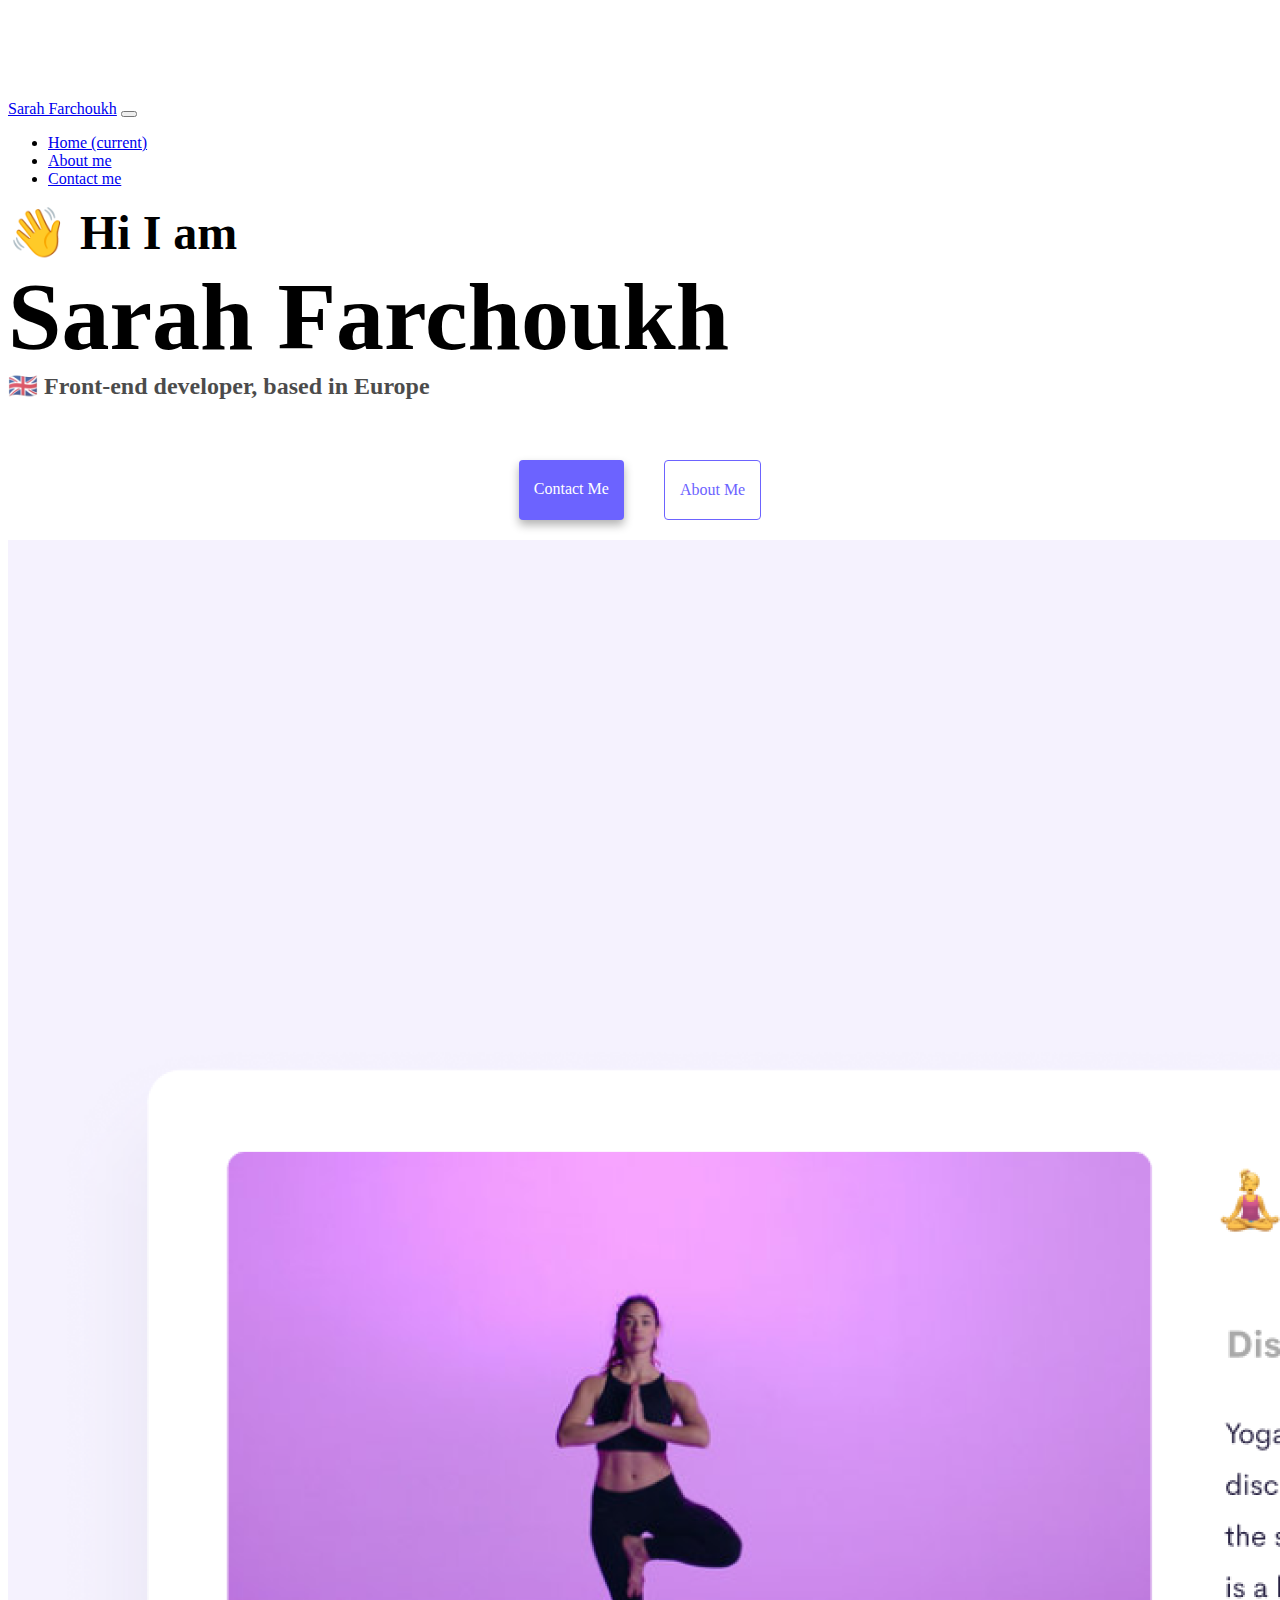
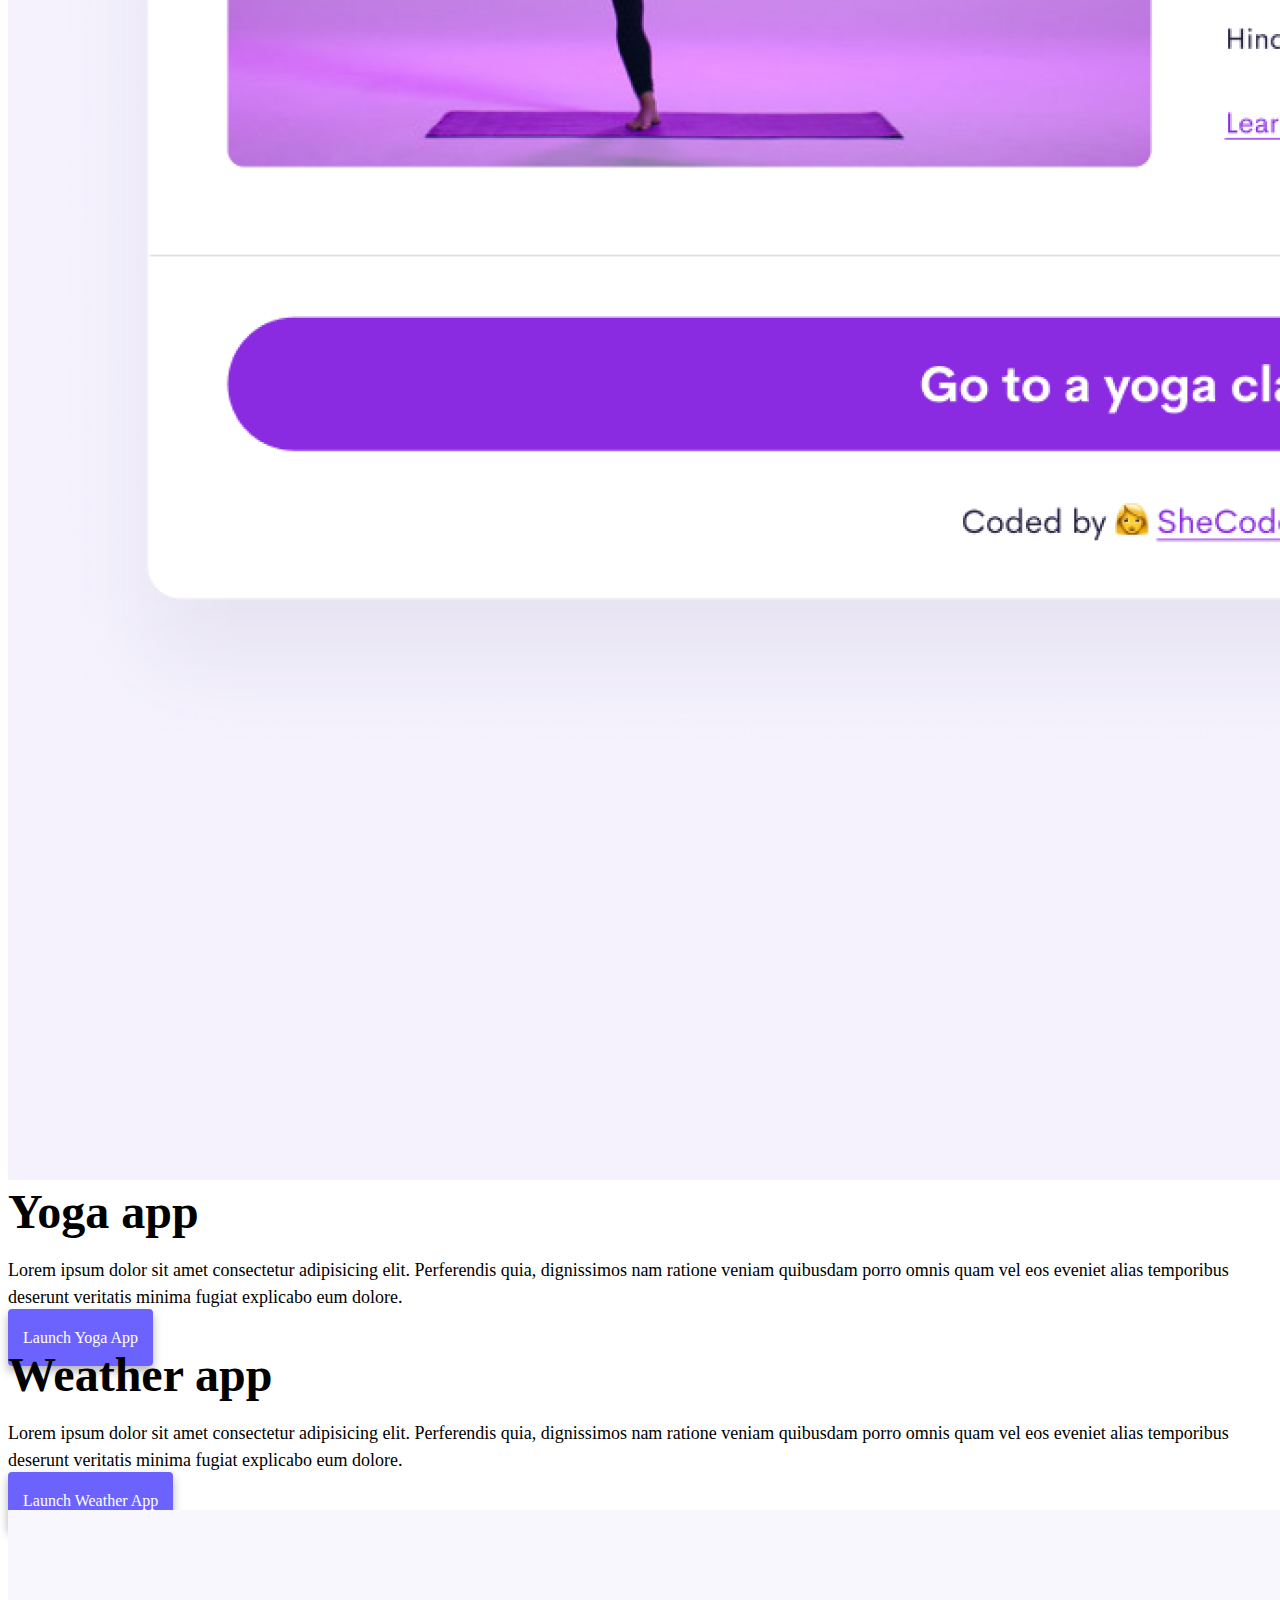
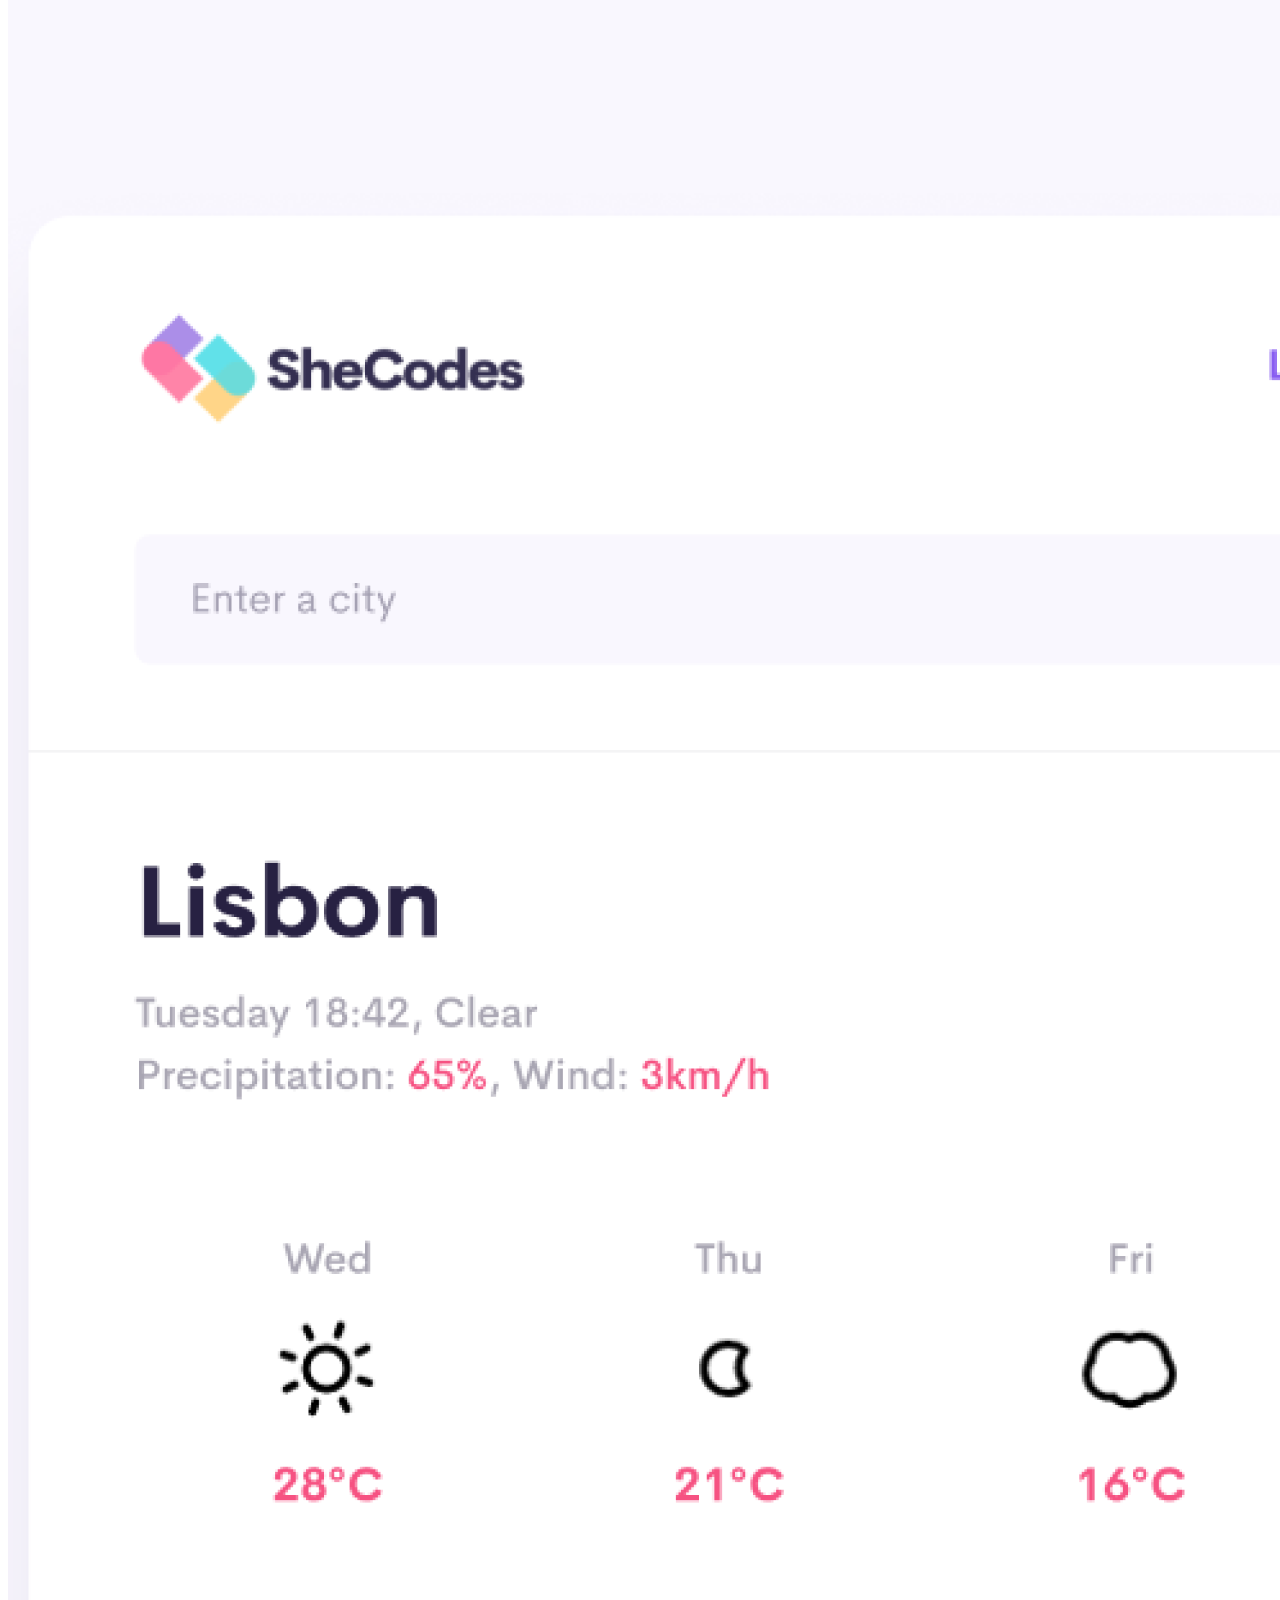
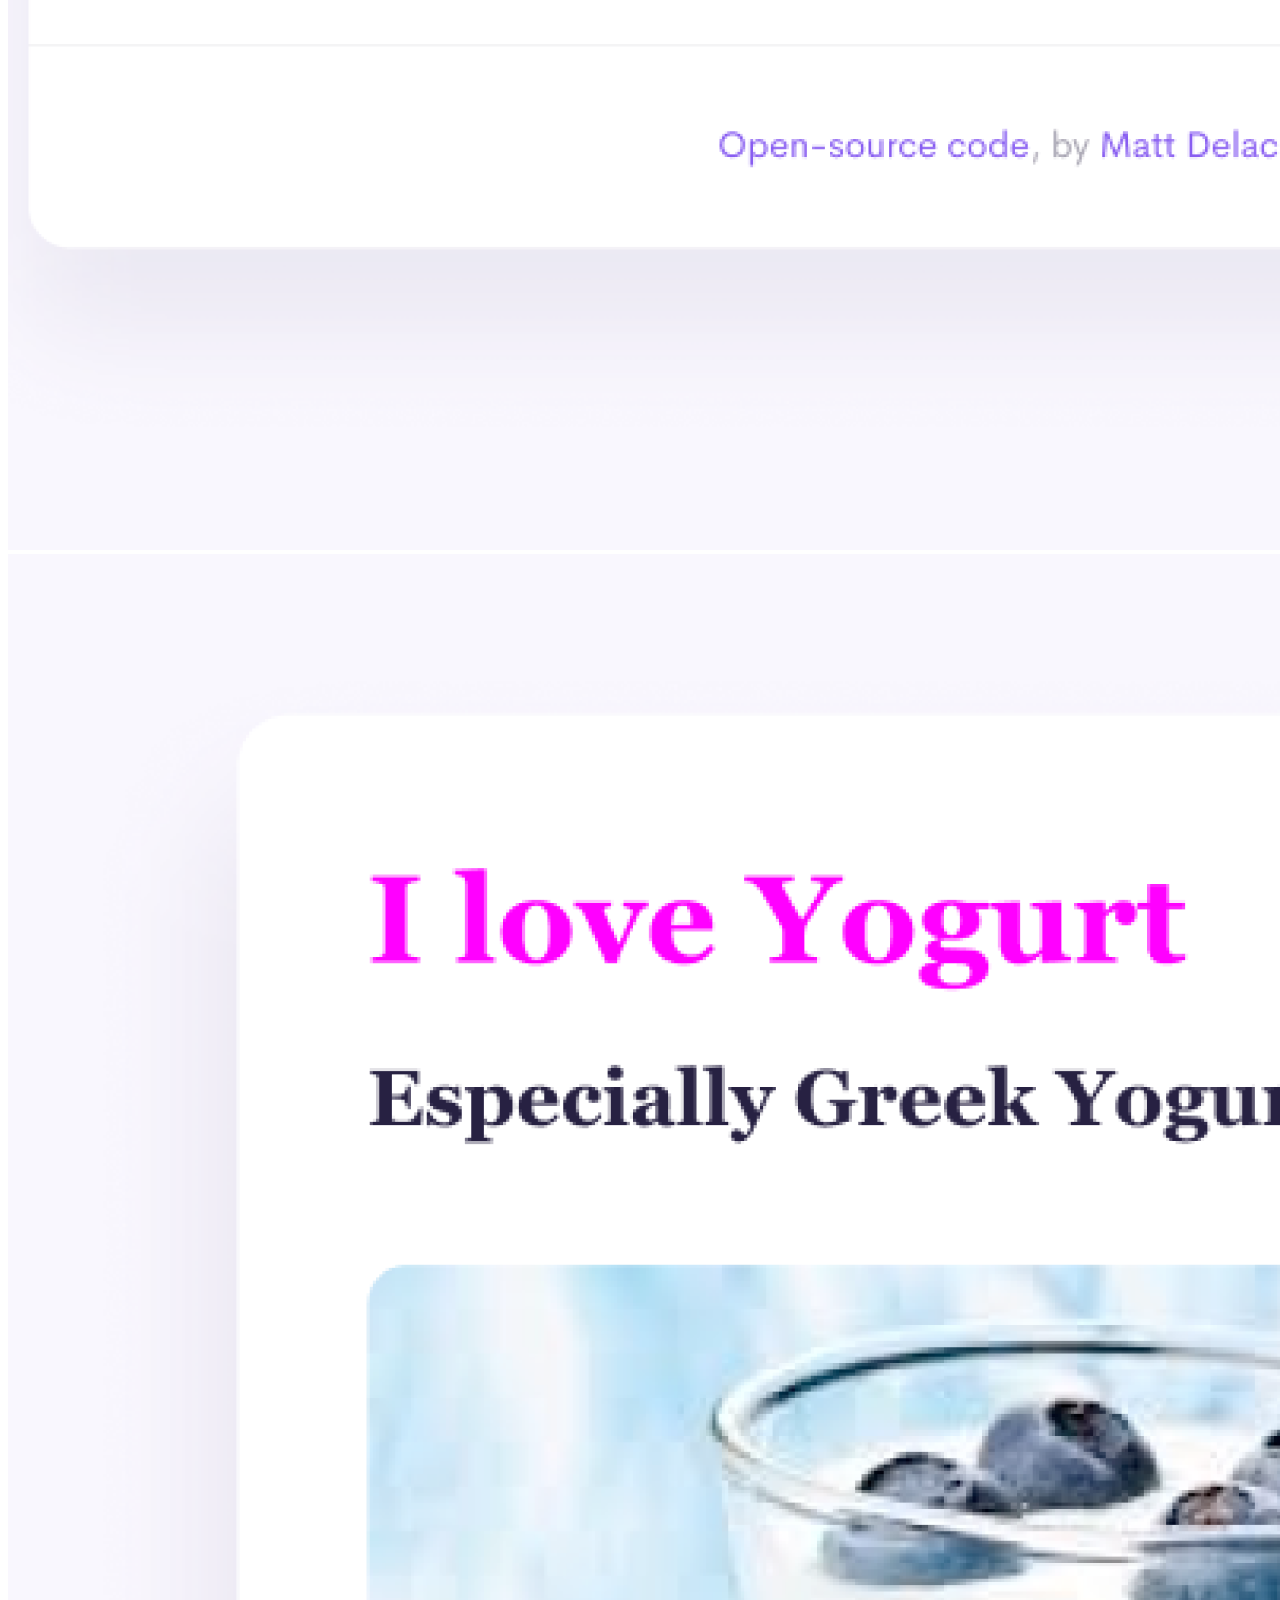
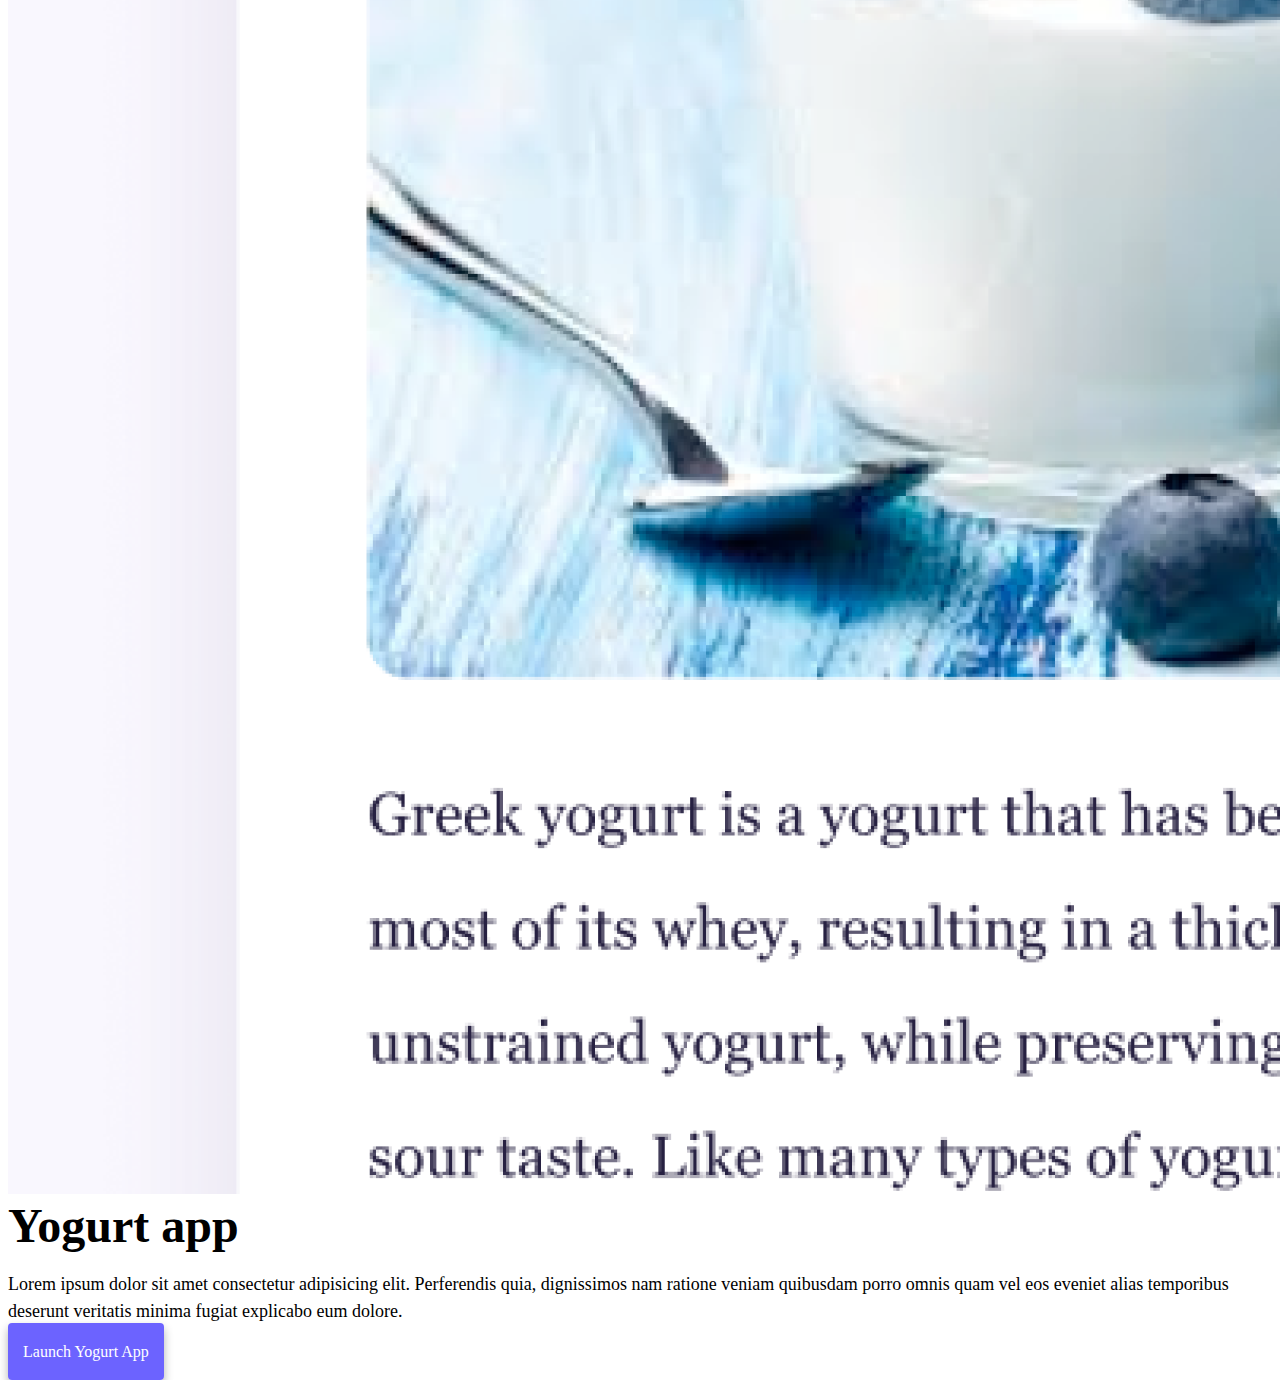
==== index.html @ bd083fa3 "Imported the portfolio project" ====
<!DOCTYPE html>
<html lang="en">
  <head>
    <meta charset="UTF-8" />
    <meta http-equiv="X-UA-Compatible" content="IE=edge" />
    <meta name="viewport" content="width=device-width, initial-scale=1.0" />
    <link
      rel="stylesheet"
      href="https://cdn.jsdelivr.net/npm/bootstrap@4.6.2/dist/css/bootstrap.min.css"
      integrity="sha384-xOolHFLEh07PJGoPkLv1IbcEPTNtaed2xpHsD9ESMhqIYd0nLMwNLD69Npy4HI+N"
      crossorigin="anonymous"
    />
    <script
      src="https://cdn.jsdelivr.net/npm/jquery@3.5.1/dist/jquery.slim.min.js"
      integrity="sha384-DfXdz2htPH0lsSSs5nCTpuj/zy4C+OGpamoFVy38MVBnE+IbbVYUew+OrCXaRkfj"
      crossorigin="anonymous"
    ></script>
    <script
      src="https://cdn.jsdelivr.net/npm/bootstrap@4.6.2/dist/js/bootstrap.bundle.min.js"
      integrity="sha384-Fy6S3B9q64WdZWQUiU+q4/2Lc9npb8tCaSX9FK7E8HnRr0Jz8D6OP9dO5Vg3Q9ct"
      crossorigin="anonymous"
    ></script>
    <title>Sarah Farchoukh</title>
    <link rel="stylesheet" href="style.css" />
  </head>
  <body>
    <nav class="navbar navbar-expand-lg navbar-light bg-light fixed-top">
      <div class="container">
        <a class="navbar-brand" href="index.html">Sarah Farchoukh</a>
        <button
          class="navbar-toggler"
          type="button"
          data-toggle="collapse"
          data-target="#navbarNav"
          aria-controls="navbarNav"
          aria-expanded="false"
          aria-label="Toggle navigation"
        >
          <span class="navbar-toggler-icon"></span>
        </button>
        <div class="collapse navbar-collapse" id="navbarNav">
          <ul class="navbar-nav">
            <li class="nav-item">
              <a class="nav-link active" aria-current="page" href="index.html"
                >Home <span class="sr-only">(current)</span></a
              >
            </li>
            <li class="nav-item">
              <a class="nav-link" href="about.html">About me</a>
            </li>
            <li class="nav-item">
              <a class="nav-link" href="about.html#contact">Contact me</a>
            </li>
          </ul>
        </div>
      </div>
    </nav>
    <h2 class="text-center">👋 Hi I am</h2>
    <h1 class="text-center">Sarah Farchoukh</h1>
    <h3 class="text-center">🇬🇧 Front-end developer, based in Europe</h3>
    <div class="navigation-links mb-5">
      <a href="about.html#contact" class="primary-link">Contact me</a>
      <a href="about.html" class="secondary-link">About me</a>
    </div>
    <div class="container">
      <div class="row">
        <div class="col-md-6">
          <img src="images/yoga.png" class="img-fluid rounded" />
        </div>
        <div class="col-md-6">
          <h2 class="mb-3">Yoga app</h2>
          <p>
            Lorem ipsum dolor sit amet consectetur adipisicing elit. Perferendis
            quia, dignissimos nam ratione veniam quibusdam porro omnis quam vel
            eos eveniet alias temporibus deserunt veritatis minima fugiat
            explicabo eum dolore.
          </p>
          <div class="mt-5">
            <a href="#" class="primary-link">Launch Yoga App</a>
          </div>
        </div>
      </div>
      <div class="row mt-5">
        <div class="col-md-6">
          <h2 class="mb-3">Weather app</h2>
          <p>
            Lorem ipsum dolor sit amet consectetur adipisicing elit. Perferendis
            quia, dignissimos nam ratione veniam quibusdam porro omnis quam vel
            eos eveniet alias temporibus deserunt veritatis minima fugiat
            explicabo eum dolore.
          </p>
          <div class="mb-5 mt-5">
            <a href="#" class="primary-link">Launch Weather App</a>
          </div>
        </div>
        <div class="col-md-6">
          <img src="images/weather.png" class="img-fluid rounded" />
        </div>
      </div>
      <div class="row mt-5">
        <div class="col-md-6">
          <img src="images/yogurt.png" class="img-fluid rounded" />
        </div>
        <div class="col-md-6">
          <h2 class="mb-3">Yogurt app</h2>
          <p>
            Lorem ipsum dolor sit amet consectetur adipisicing elit. Perferendis
            quia, dignissimos nam ratione veniam quibusdam porro omnis quam vel
            eos eveniet alias temporibus deserunt veritatis minima fugiat
            explicabo eum dolore.
          </p>
          <div class="mt-5">
            <a href="#" class="primary-link">Launch Yogurt App</a>
          </div>
        </div>
      </div>
    </div>
  </body>
</html>
---- style.css ----
:root {
  --primary-color: #6c63ff;
  --secondary-color: #f5f2fe;
  --box-shadow: 0 5px 10px rgba(0, 0, 0, 0.3);
}

body {
  margin-top: 100px;
}

h1,
h2,
h3 {
  margin: 0;
}

h1 {
  font-size: 96px;
}

h2 {
  font-size: 48px;
}

h3 {
  font-size: 24px;
  opacity: 0.7;
}

p {
  font-size: 18px;
  line-height: 1.5;
}

.navigation-links {
  display: flex;
  margin-top: 40px;
  justify-content: center;
}

.navigation-links a {
  margin: 20px;
}

.primary-link {
  border-radius: 4px;
  padding: 20px 15px;
  text-decoration: none;
  text-transform: capitalize;
  background: var(--primary-color);
  box-shadow: var(--box-shadow);
  color: white;
}

.secondary-link {
  border-radius: 4px;
  padding: 20px 15px;
  text-decoration: none;
  text-transform: capitalize;
  color: var(--primary-color);
  border: 1px solid var(--primary-color);
}

.homepage-link {
  color: var(--primary-color);
  text-align: center;
  display: block;
}

.about-paragraphs {
  margin: 30px 0;
}

.about-paragraphs p {
  margin: 10px;
}

.email-link {
  display: flex;
  justify-content: center;
  color: var(--primary-color);
  font-size: 28px;
  text-decoration: none;
}

.email-link:hover {
  text-decoration: underline;
}
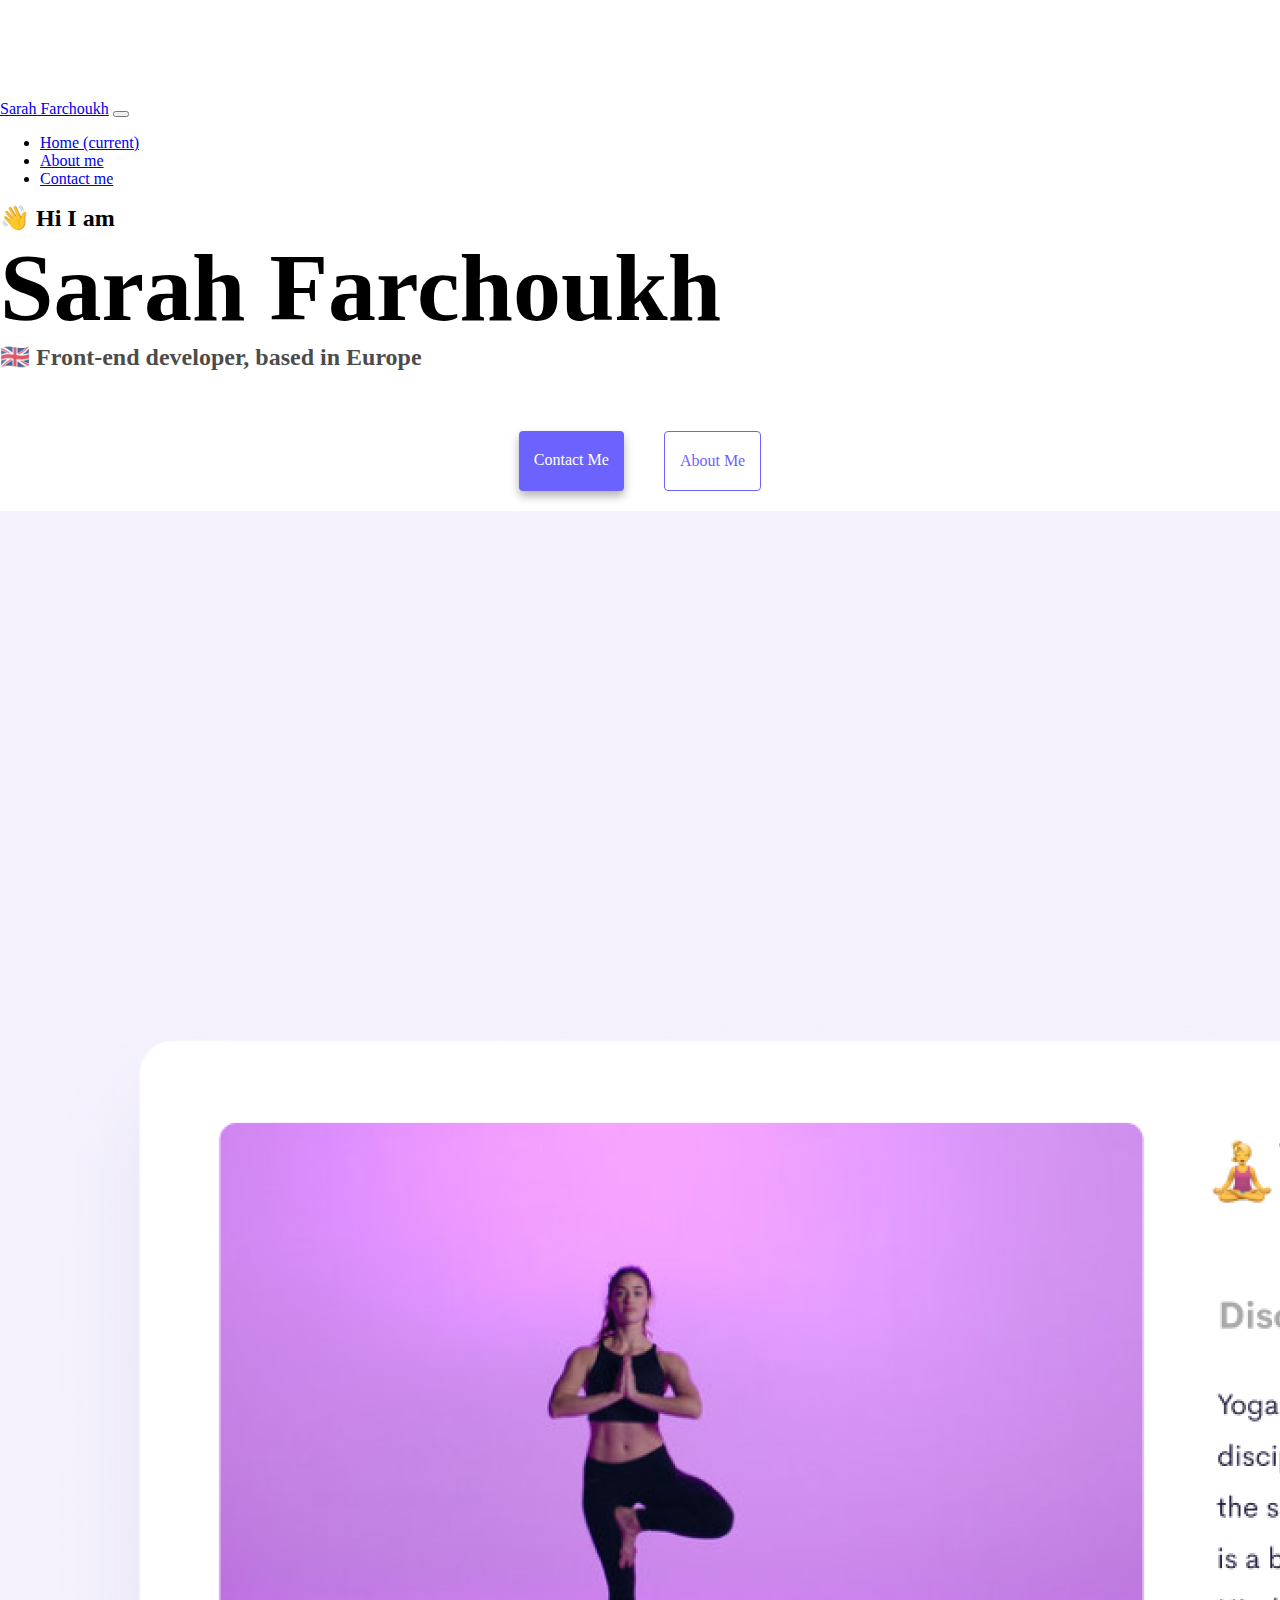
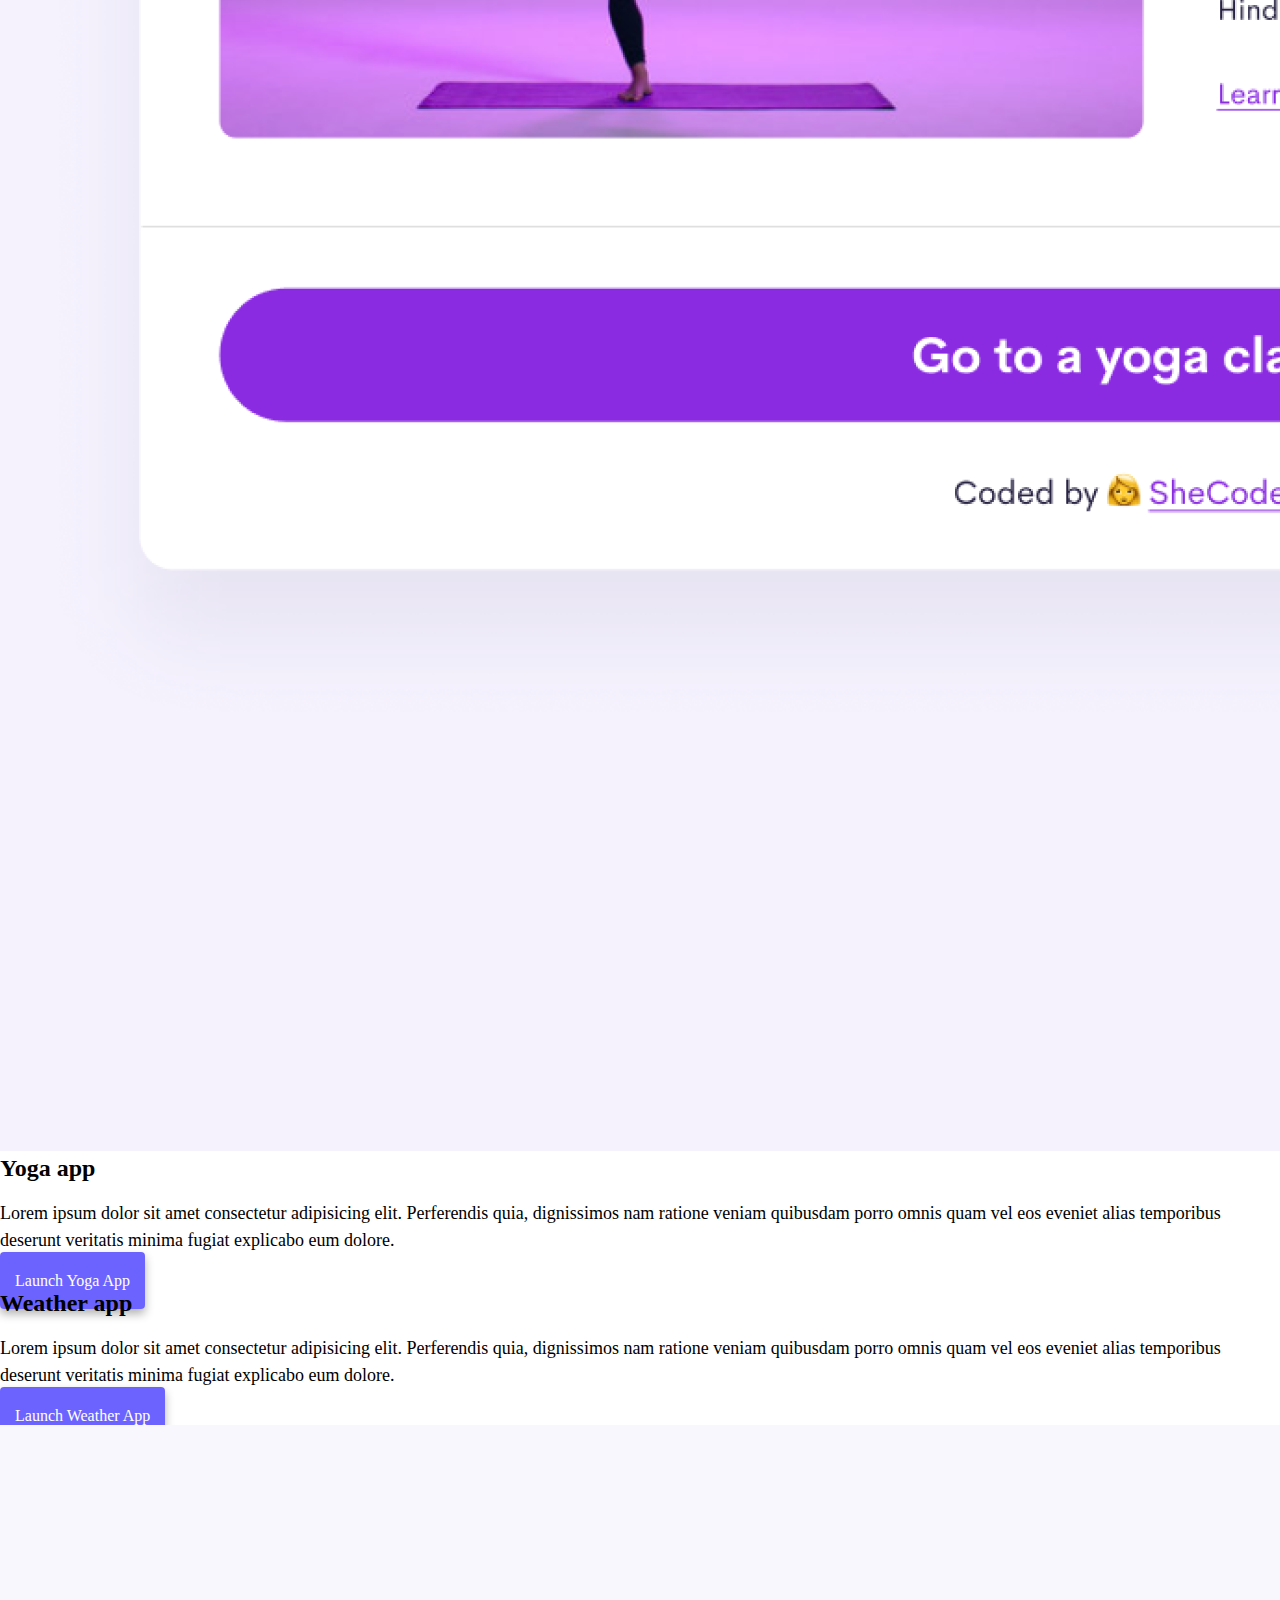
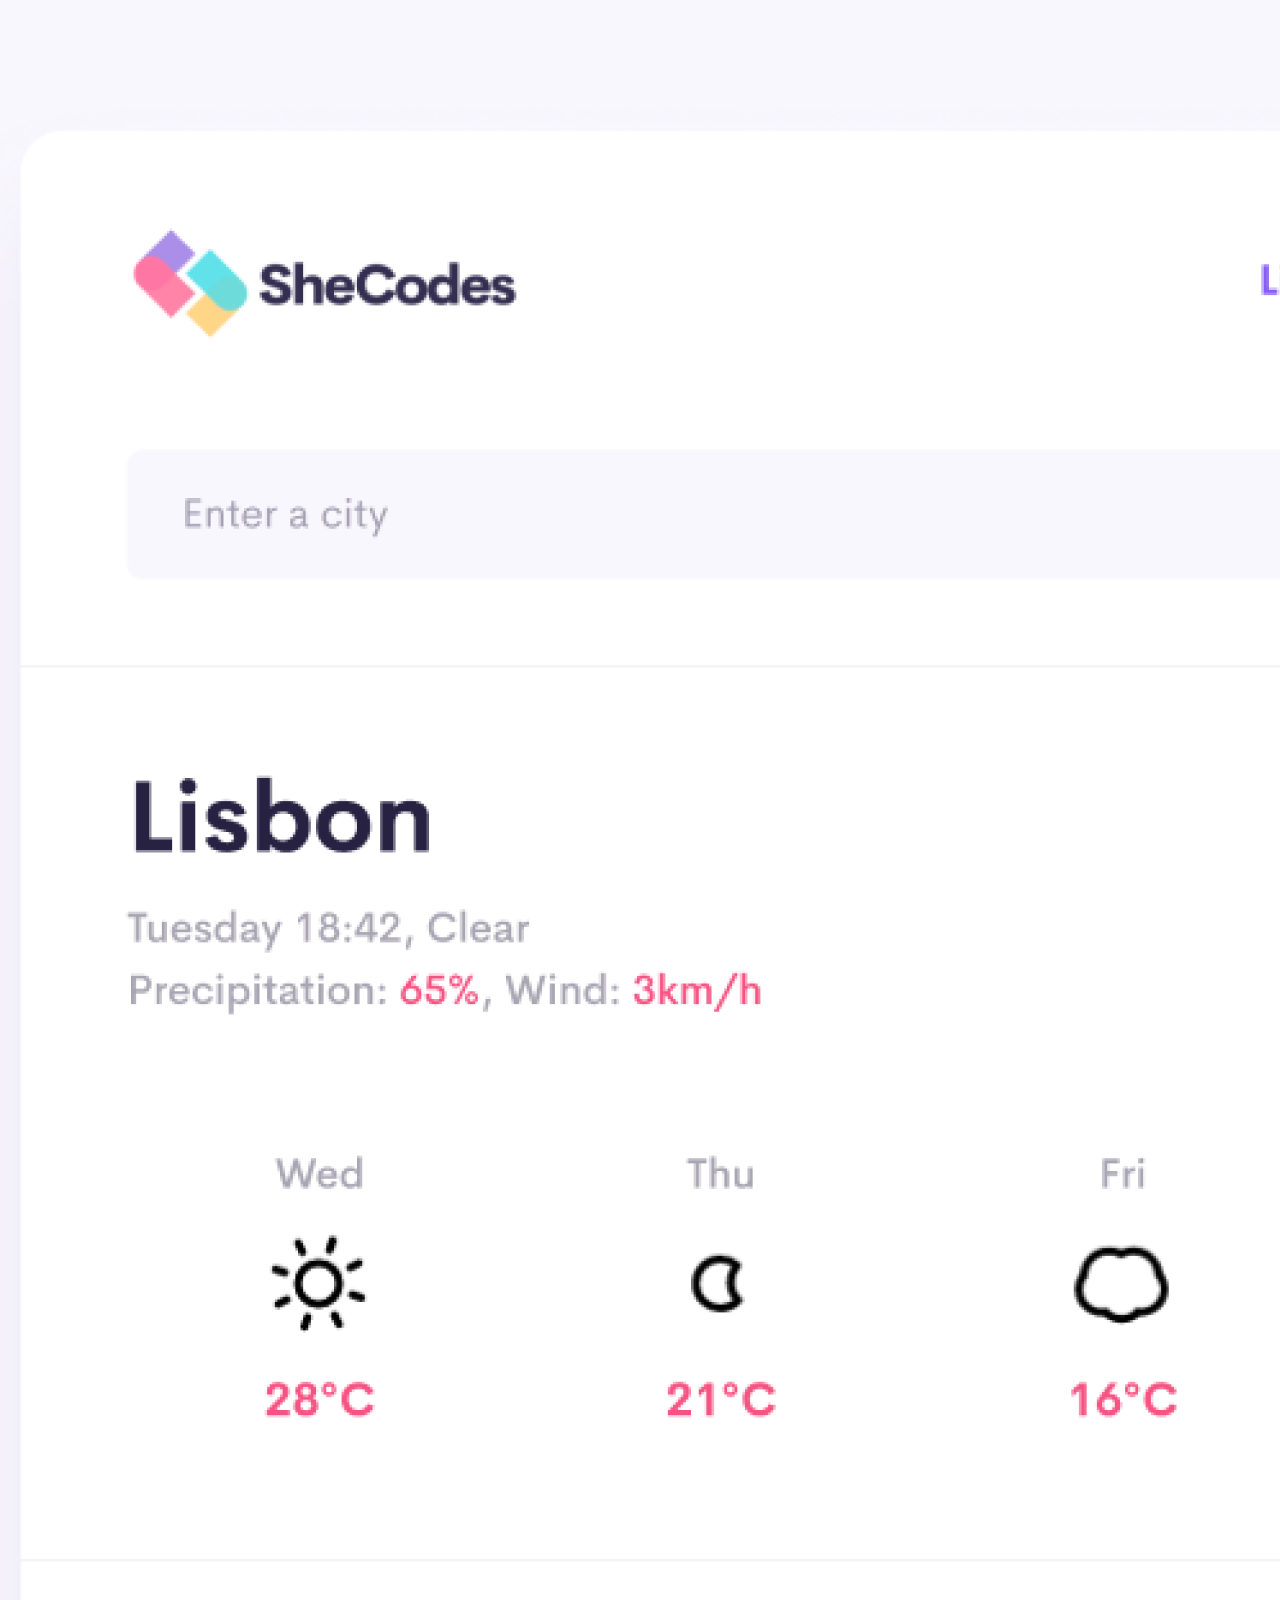
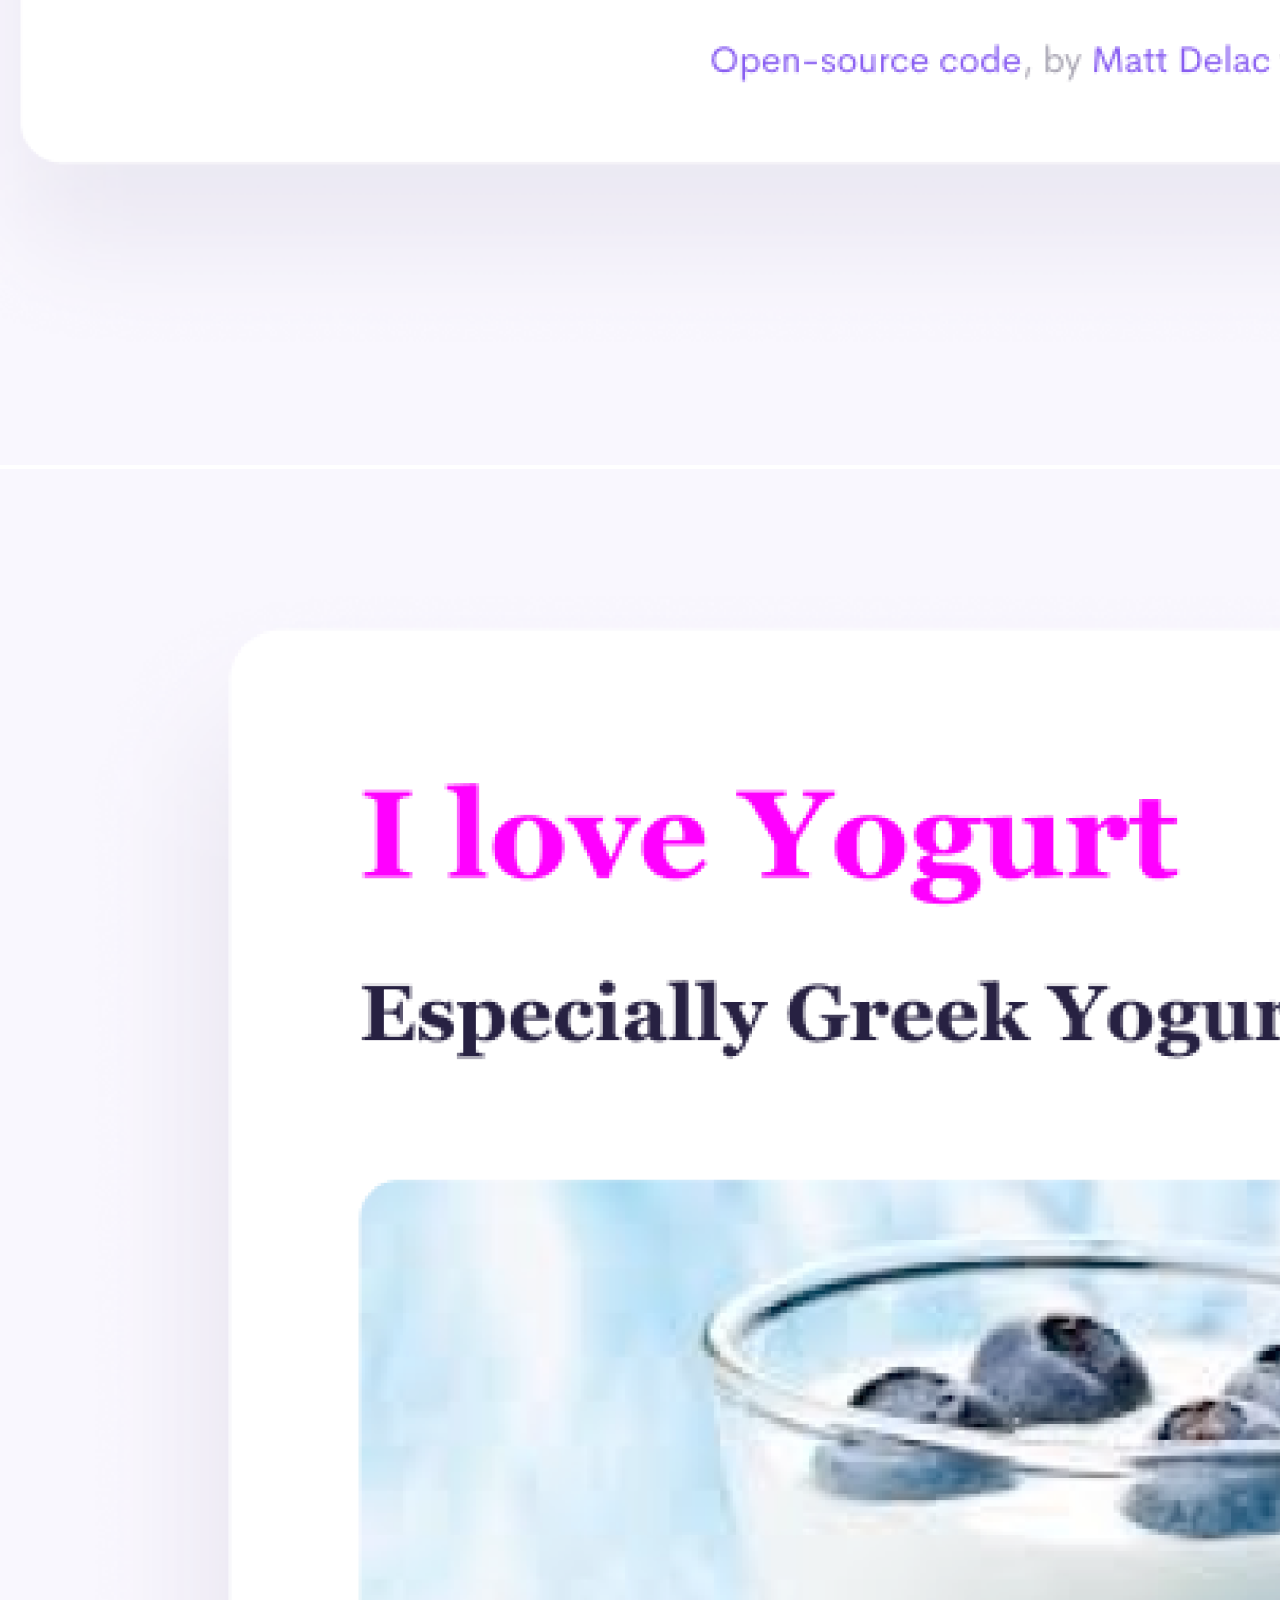
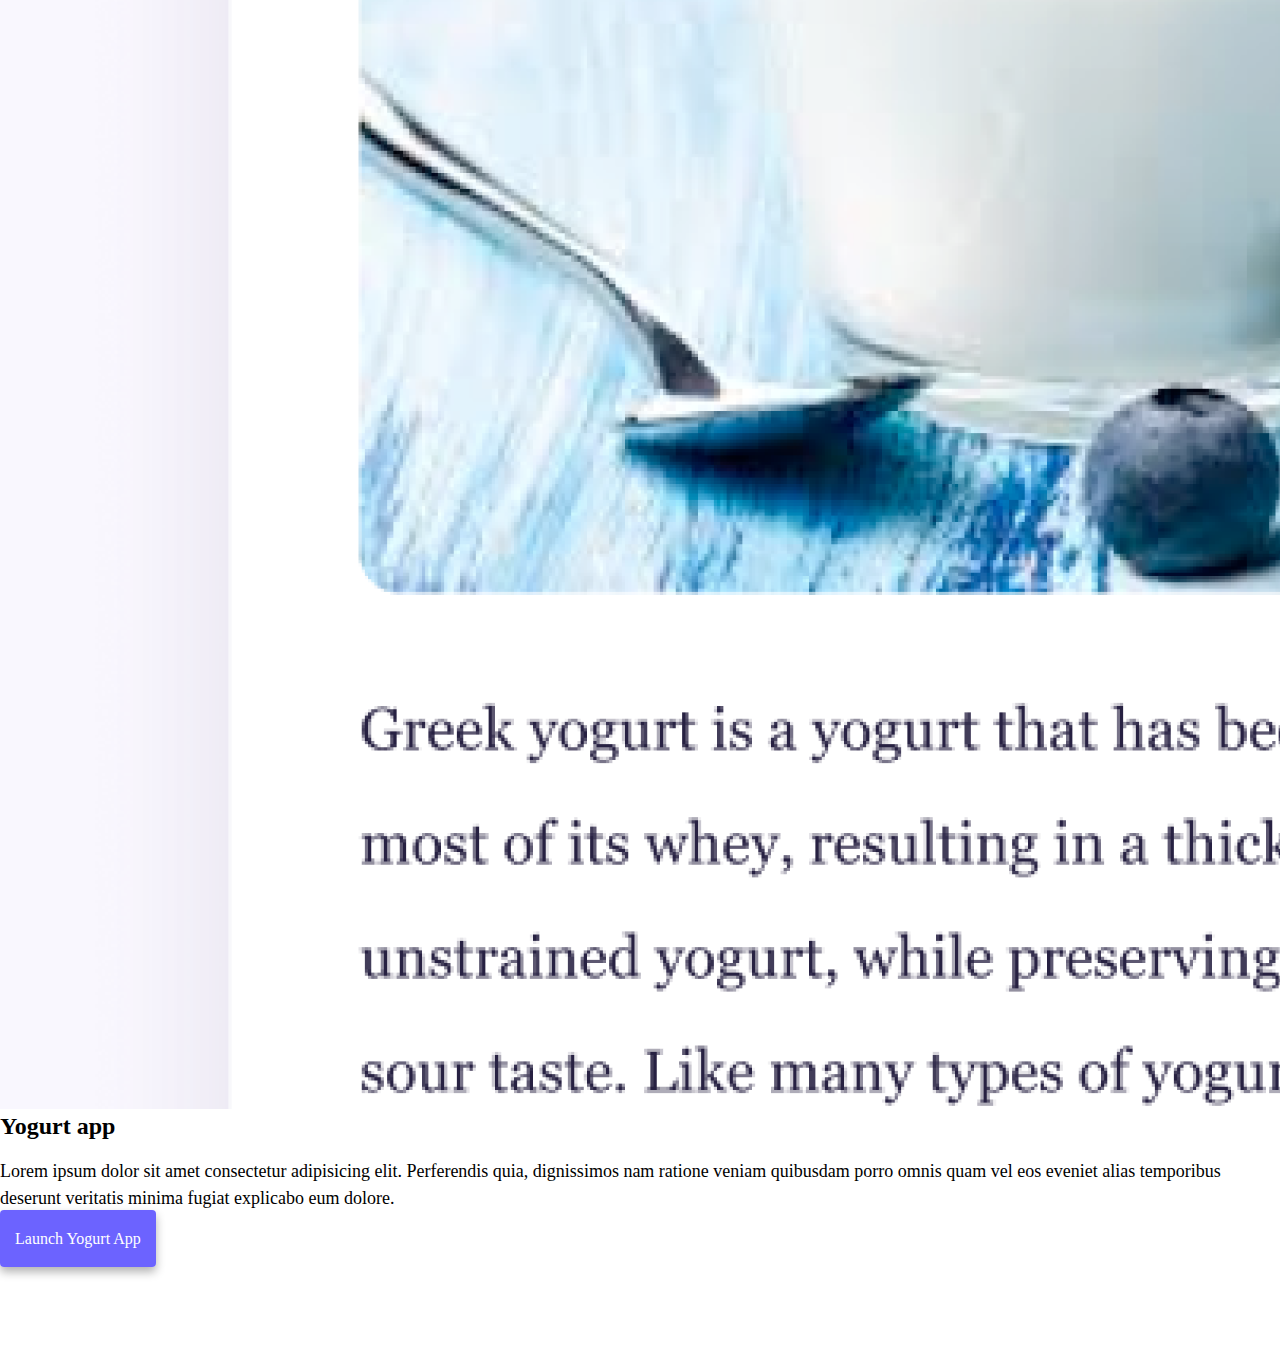
==== commit 2b3b1e88: "Made website more responsive" ====
--- a/index.html
+++ b/index.html
@@ -4,6 +4,10 @@
     <meta charset="UTF-8" />
     <meta http-equiv="X-UA-Compatible" content="IE=edge" />
     <meta name="viewport" content="width=device-width, initial-scale=1.0" />
+    <meta
+      name="description"
+      content="Sarah Farchoukh is a front-end developer based in Europe, check out his projects and contact her for job inquiries"
+    />
     <link
       rel="stylesheet"
       href="https://cdn.jsdelivr.net/npm/bootstrap@4.6.2/dist/css/bootstrap.min.css"
@@ -20,13 +24,13 @@
       integrity="sha384-Fy6S3B9q64WdZWQUiU+q4/2Lc9npb8tCaSX9FK7E8HnRr0Jz8D6OP9dO5Vg3Q9ct"
       crossorigin="anonymous"
     ></script>
-    <title>Sarah Farchoukh</title>
+    <title>Front-end developer - Sarah Farchoukh</title>
     <link rel="stylesheet" href="style.css" />
   </head>
   <body>
     <nav class="navbar navbar-expand-lg navbar-light bg-light fixed-top">
       <div class="container">
-        <a class="navbar-brand" href="index.html">Sarah Farchoukh</a>
+        <a class="navbar-brand" href="/" title="Homepage">Sarah Farchoukh</a>
         <button
           class="navbar-toggler"
           type="button"
@@ -41,15 +45,29 @@
         <div class="collapse navbar-collapse" id="navbarNav">
           <ul class="navbar-nav">
             <li class="nav-item">
-              <a class="nav-link active" aria-current="page" href="index.html"
+              <a
+                class="nav-link active"
+                aria-current="page"
+                href="/"
+                title="Homepage"
                 >Home <span class="sr-only">(current)</span></a
               >
             </li>
             <li class="nav-item">
-              <a class="nav-link" href="about.html">About me</a>
+              <a
+                class="nav-link"
+                href="/about.html"
+                title="About Sarah Farchoukh"
+                >About me</a
+              >
             </li>
             <li class="nav-item">
-              <a class="nav-link" href="about.html#contact">Contact me</a>
+              <a
+                class="nav-link"
+                href="/about.html#contact"
+                title="Contact Sarah Farchoukh"
+                >Contact me</a
+              >
             </li>
           </ul>
         </div>
@@ -59,15 +77,26 @@
     <h1 class="text-center">Sarah Farchoukh</h1>
     <h3 class="text-center">🇬🇧 Front-end developer, based in Europe</h3>
     <div class="navigation-links mb-5">
-      <a href="about.html#contact" class="primary-link">Contact me</a>
-      <a href="about.html" class="secondary-link">About me</a>
+      <a
+        href="/about.html#contact"
+        class="primary-link"
+        title="Contact Sarah Farchoukh"
+        >Contact me</a
+      >
+      <a href="/about.html" class="secondary-link" title="About Sarah Farchoukh"
+        >About me</a
+      >
     </div>
     <div class="container">
       <div class="row">
-        <div class="col-md-6">
-          <img src="images/yoga.png" class="img-fluid rounded" />
+        <div class="col-sm-6">
+          <img
+            src="/images/yoga.png"
+            class="img-fluid rounded d-none d-sm-block"
+            alt="Yoga project"
+          />
         </div>
-        <div class="col-md-6">
+        <div class="col-sm-6">
           <h2 class="mb-3">Yoga app</h2>
           <p>
             Lorem ipsum dolor sit amet consectetur adipisicing elit. Perferendis
@@ -76,12 +105,14 @@
             explicabo eum dolore.
           </p>
           <div class="mt-5">
-            <a href="#" class="primary-link">Launch Yoga App</a>
+            <a href="#" class="primary-link project-link" title="Yoga project"
+              >Launch Yoga App</a
+            >
           </div>
         </div>
       </div>
       <div class="row mt-5">
-        <div class="col-md-6">
+        <div class="col-sm-6">
           <h2 class="mb-3">Weather app</h2>
           <p>
             Lorem ipsum dolor sit amet consectetur adipisicing elit. Perferendis
@@ -90,18 +121,31 @@
             explicabo eum dolore.
           </p>
           <div class="mb-5 mt-5">
-            <a href="#" class="primary-link">Launch Weather App</a>
+            <a
+              href="#"
+              class="primary-link project-link"
+              title="Weather project"
+              >Launch Weather App</a
+            >
           </div>
         </div>
-        <div class="col-md-6">
-          <img src="images/weather.png" class="img-fluid rounded" />
+        <div class="col-sm-6">
+          <img
+            src="/images/weather.png"
+            class="img-fluid rounded d-none d-sm-block"
+            alt="Weather project"
+          />
         </div>
       </div>
       <div class="row mt-5">
-        <div class="col-md-6">
-          <img src="images/yogurt.png" class="img-fluid rounded" />
+        <div class="col-sm-6">
+          <img
+            src="/images/yogurt.png"
+            class="img-fluid rounded d-none d-sm-block"
+            alt="Yogurt project"
+          />
         </div>
-        <div class="col-md-6">
+        <div class="col-sm-6">
           <h2 class="mb-3">Yogurt app</h2>
           <p>
             Lorem ipsum dolor sit amet consectetur adipisicing elit. Perferendis
@@ -110,7 +154,9 @@
             explicabo eum dolore.
           </p>
           <div class="mt-5">
-            <a href="#" class="primary-link">Launch Yogurt App</a>
+            <a href="#" class="primary-link project-link" title="Yogurt project"
+              >Launch Yogurt App</a
+            >
           </div>
         </div>
       </div>
--- a/style.css
+++ b/style.css
@@ -5,7 +5,7 @@
 }
 
 body {
-  margin-top: 100px;
+  margin: 100px 0;
 }
 
 h1,
@@ -18,8 +18,24 @@
   font-size: 96px;
 }
 
-h2 {
-  font-size: 48px;
+@media (max-width: 576px) {
+  h1 {
+    font-size: 48px;
+    line-height: 1.5;
+  }
+
+  h2 {
+    font-size: 32px;
+    text-align: center;
+  }
+  p {
+    text-align: center;
+  }
+  .project-link {
+    display: block;
+    text-align: center;
+    margin: 0 20px;
+  }
 }
 
 h3 {
@@ -49,6 +65,10 @@
   text-transform: capitalize;
   background: var(--primary-color);
   box-shadow: var(--box-shadow);
+  color: white;
+}
+
+.primary-link:hover {
   color: white;
 }
 
